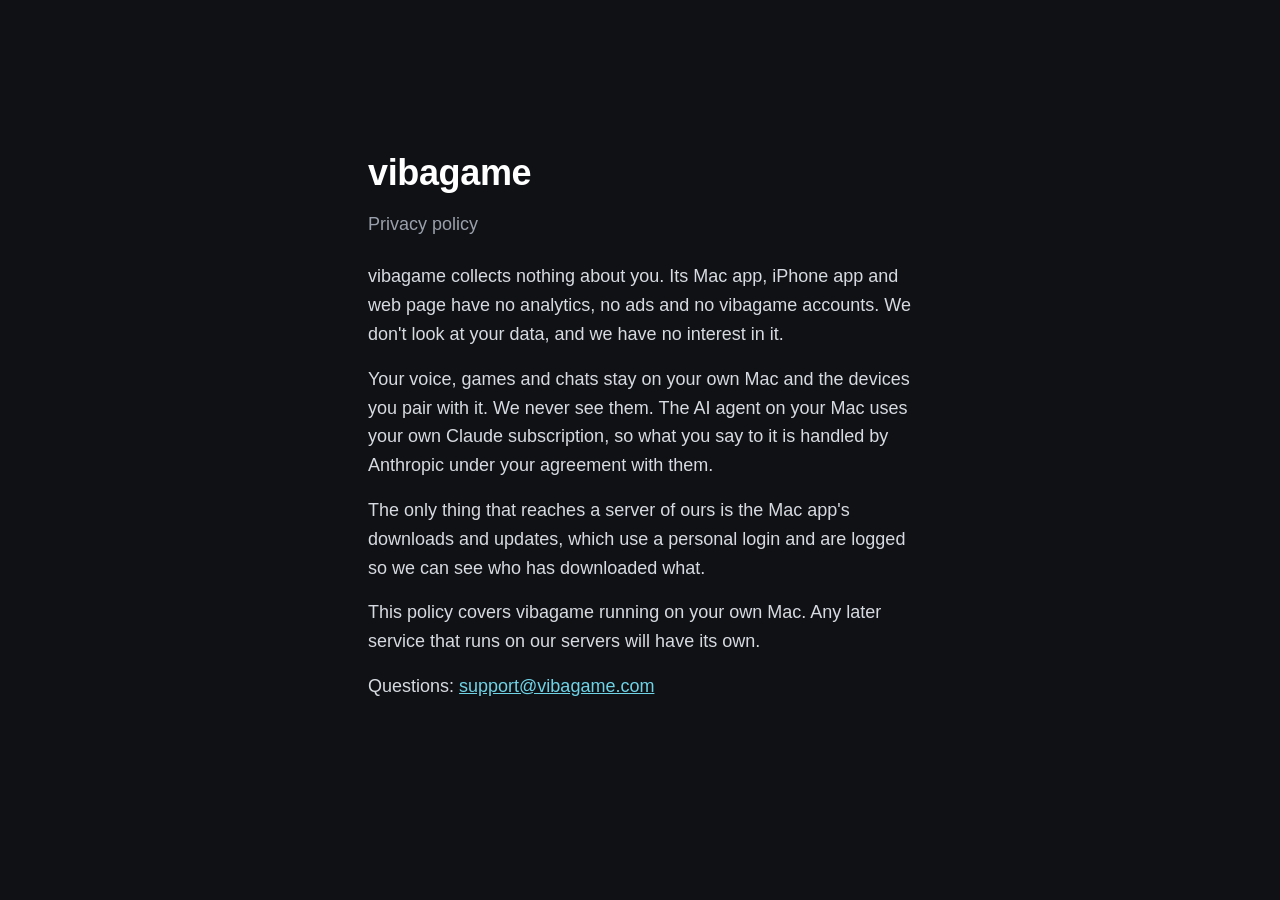
==== privacy-local/index.html @ 38b26b48 "The privacy policy of vibagame on your own Mac is /privacy-local/, leaving room for a hosted service" ====
<!doctype html>
<html lang="en">
<head>
<meta charset="utf-8">
<meta name="viewport" content="width=device-width, initial-scale=1">
<title>vibagame privacy policy</title>
<link rel="stylesheet" href="/style.css">
</head>
<body>
<main>
<h1><a href="/">vibagame</a></h1>
<h2>Privacy policy</h2>
<p>vibagame collects nothing about you. Its Mac app, iPhone app and web page have no analytics, no ads and no vibagame accounts. We don't look at your data, and we have no interest in it.</p>
<p>Your voice, games and chats stay on your own Mac and the devices you pair with it. We never see them. The AI agent on your Mac uses your own Claude subscription, so what you say to it is handled by Anthropic under your agreement with them.</p>
<p>The only thing that reaches a server of ours is the Mac app's downloads and updates, which use a personal login and are logged so we can see who has downloaded what.</p>
<p>This policy covers vibagame running on your own Mac. Any later service that runs on our servers will have its own.</p>
<p>Questions: <a href="mailto:support@vibagame.com">support@vibagame.com</a></p>
</body>
</html>
---- style.css ----
:root { color-scheme: dark; }
* { box-sizing: border-box; }
body {
  margin: 0;
  padding: 16vh 24px 48px;
  background: #0f1115;
  color: #d7dae0;
  font: 18px/1.6 -apple-system, BlinkMacSystemFont, "Segoe UI", Roboto, Helvetica, Arial, sans-serif;
}
main { max-width: 34rem; margin: 0 auto; }
h1 { margin: 0 0 .5rem; font-size: 2.25rem; font-weight: 600; letter-spacing: -.01em; color: #fff; }
h1 a { color: inherit; text-decoration: none; }
h2 { margin: 0 0 1.5rem; font-size: 1.125rem; font-weight: 500; color: #9aa0ab; }
p { margin: 0 0 1rem; }
a { color: #6fd3e6; overflow-wrap: anywhere; }
nav { margin-top: 2.5rem; color: #9aa0ab; font-size: 1rem; }
nav a { margin-right: 1.25rem; display: inline-block; }
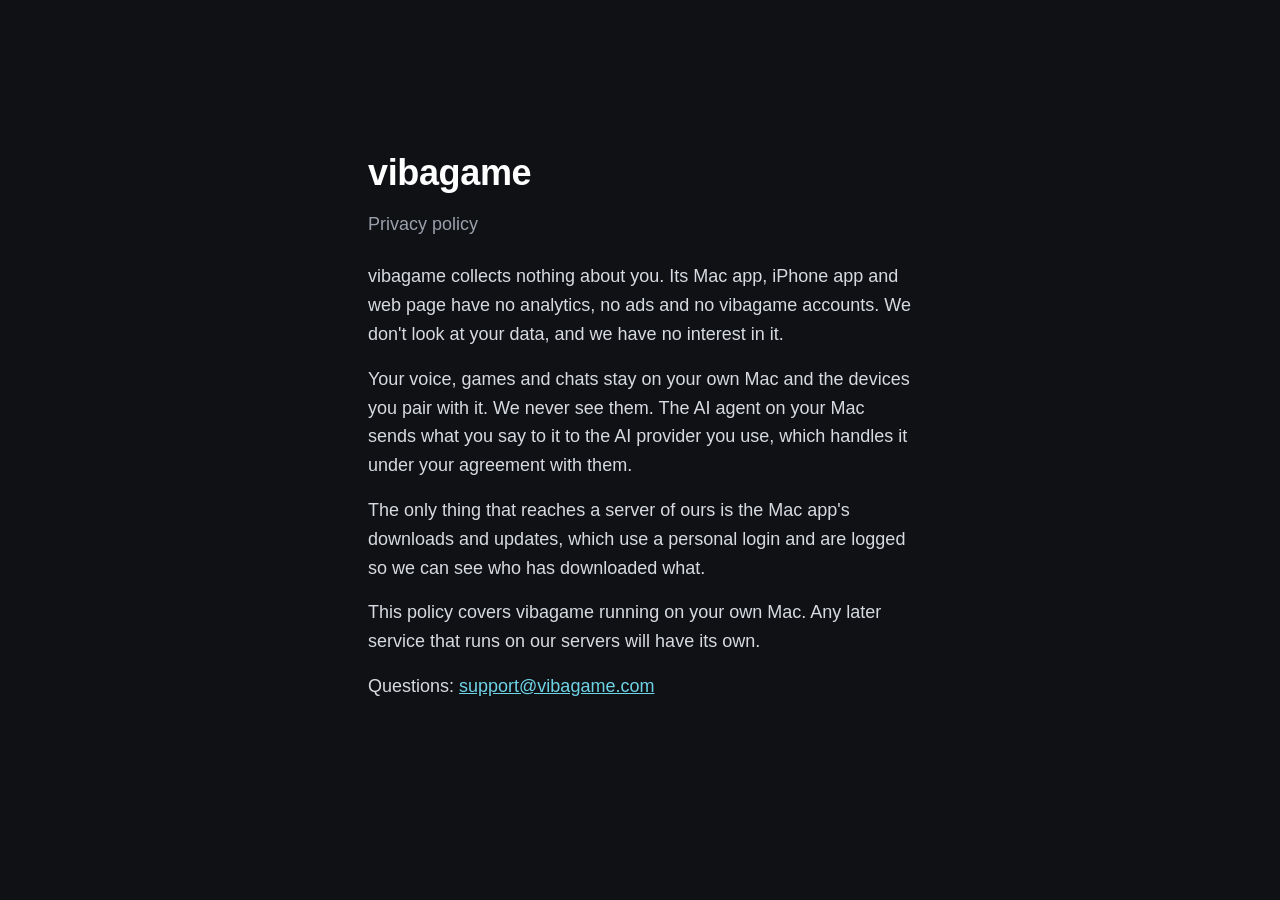
==== commit 48868963: "Privacy policy: no named AI provider or subscription, so it holds as more agents are added Co-Author" ====
--- a/privacy-local/index.html
+++ b/privacy-local/index.html
@@ -11,7 +11,7 @@
 <h1><a href="/">vibagame</a></h1>
 <h2>Privacy policy</h2>
 <p>vibagame collects nothing about you. Its Mac app, iPhone app and web page have no analytics, no ads and no vibagame accounts. We don't look at your data, and we have no interest in it.</p>
-<p>Your voice, games and chats stay on your own Mac and the devices you pair with it. We never see them. The AI agent on your Mac uses your own Claude subscription, so what you say to it is handled by Anthropic under your agreement with them.</p>
+<p>Your voice, games and chats stay on your own Mac and the devices you pair with it. We never see them. The AI agent on your Mac sends what you say to it to the AI provider you use, which handles it under your agreement with them.</p>
 <p>The only thing that reaches a server of ours is the Mac app's downloads and updates, which use a personal login and are logged so we can see who has downloaded what.</p>
 <p>This policy covers vibagame running on your own Mac. Any later service that runs on our servers will have its own.</p>
 <p>Questions: <a href="mailto:support@vibagame.com">support@vibagame.com</a></p>
